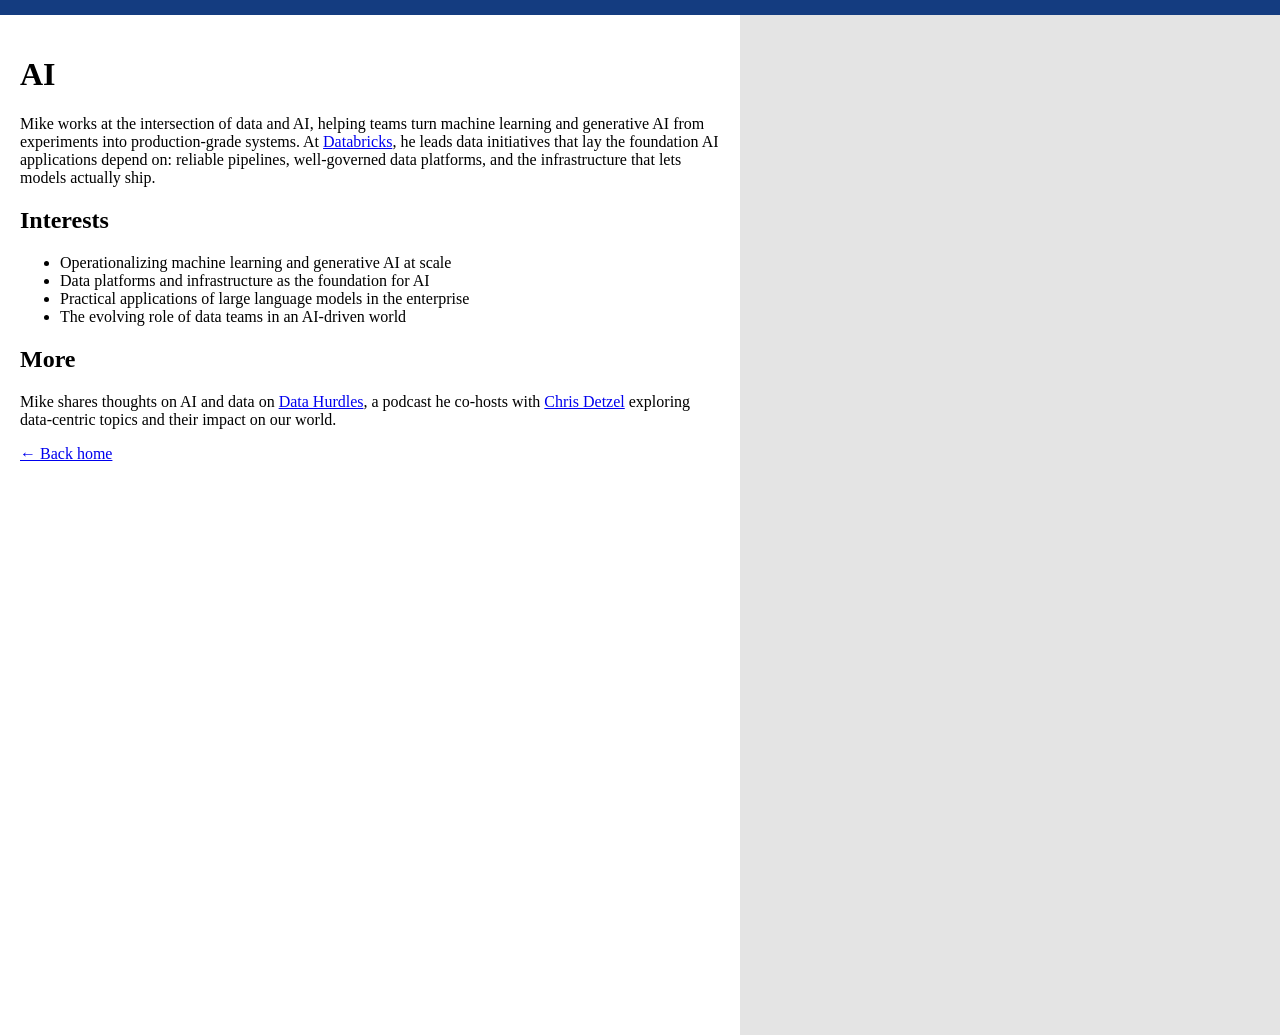
==== ai/index.html @ a96632f6 "Add an AI-focused page Adds an /ai page highlighting Mike's work and interests at the intersection o" ====
<!DOCTYPE html>
<html lang="en">
  <head>
    <meta charset="UTF-8" />
    <meta name="viewport" content="width=device-width, initial-scale=1.0" />
    <link rel="stylesheet" href="../css/style.css" />
    <title>AI | Mike Burke</title>
  </head>
  <body>
    <div class="color_bar"></div>
    <div class="container">
      <h1>AI</h1>
      <p>
        Mike works at the intersection of data and AI, helping teams turn
        machine learning and generative AI from experiments into
        production-grade systems. At <a href="https://www.databricks.com/">Databricks</a>,
        he leads data initiatives that lay the foundation AI applications
        depend on: reliable pipelines, well-governed data platforms, and the
        infrastructure that lets models actually ship.
      </p>
      <h2>Interests</h2>
      <ul>
        <li>Operationalizing machine learning and generative AI at scale</li>
        <li>Data platforms and infrastructure as the foundation for AI</li>
        <li>Practical applications of large language models in the enterprise</li>
        <li>The evolving role of data teams in an AI-driven world</li>
      </ul>
      <h2>More</h2>
      <p>
        Mike shares thoughts on AI and data on
        <a href="https://datahurdles.com/">Data Hurdles</a>, a podcast he
        co-hosts with <a href="https://chrisdetzel.com/" target="_blank">Chris Detzel</a>
        exploring data-centric topics and their impact on our world.
      </p>
      <p><a href="../index.html">&larr; Back home</a></p>
    </div>
  </body>
</html>
---- css/style.css ----
body {
    padding: 0px;
    margin: 0px;
    background-color: rgb(228, 228, 228);
    width: 100%;
}
.container {
    background: #fff;
    max-width: 700px;
    min-height: 100vh;
    padding: 20px 20px 100px 20px;    
}
.color_bar {
    background-color: #143c80;
    height: 15px;
}
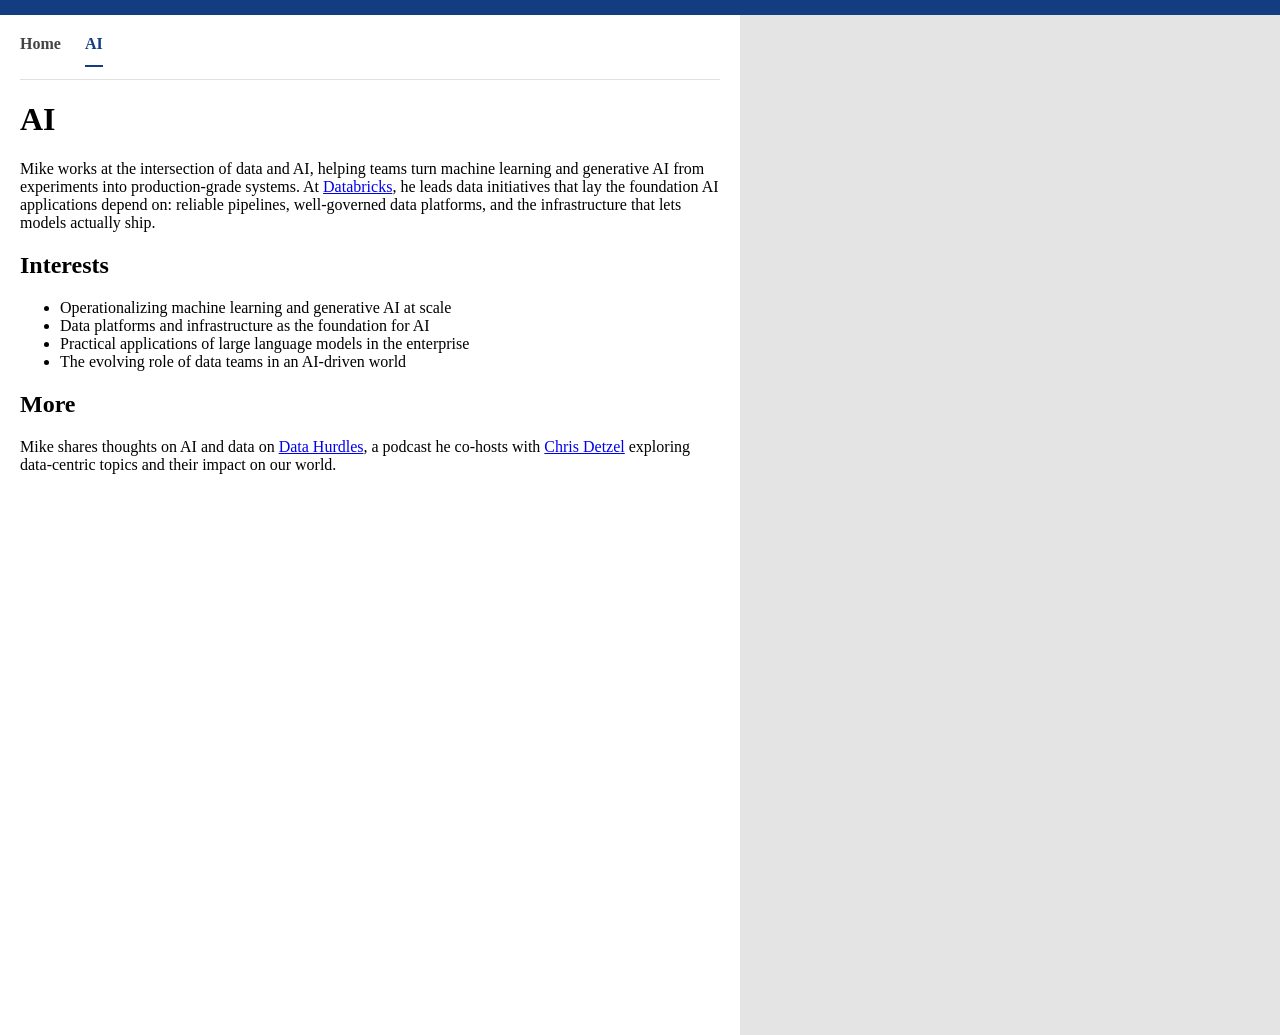
==== commit 2bd1d9c9: "Add site navigation header Adds a shared nav header linking Home and AI pages, styled with an active" ====
--- a/ai/index.html
+++ b/ai/index.html
@@ -9,6 +9,10 @@
   <body>
     <div class="color_bar"></div>
     <div class="container">
+      <nav class="site_nav">
+        <a href="../index.html">Home</a>
+        <a href="./index.html" aria-current="page">AI</a>
+      </nav>
       <h1>AI</h1>
       <p>
         Mike works at the intersection of data and AI, helping teams turn
@@ -32,7 +36,6 @@
         co-hosts with <a href="https://chrisdetzel.com/" target="_blank">Chris Detzel</a>
         exploring data-centric topics and their impact on our world.
       </p>
-      <p><a href="../index.html">&larr; Back home</a></p>
     </div>
   </body>
 </html>
--- a/css/style.css
+++ b/css/style.css
@@ -13,4 +13,24 @@
 .color_bar {
     background-color: #143c80;
     height: 15px;
+}
+.site_nav {
+    display: flex;
+    gap: 24px;
+    margin: 0 0 20px 0;
+    padding-bottom: 12px;
+    border-bottom: 1px solid #e0e0e0;
+}
+.site_nav a {
+    color: #444;
+    text-decoration: none;
+    font-weight: 600;
+}
+.site_nav a:hover {
+    color: #143c80;
+}
+.site_nav a[aria-current="page"] {
+    color: #143c80;
+    border-bottom: 2px solid #143c80;
+    padding-bottom: 12px;
 }
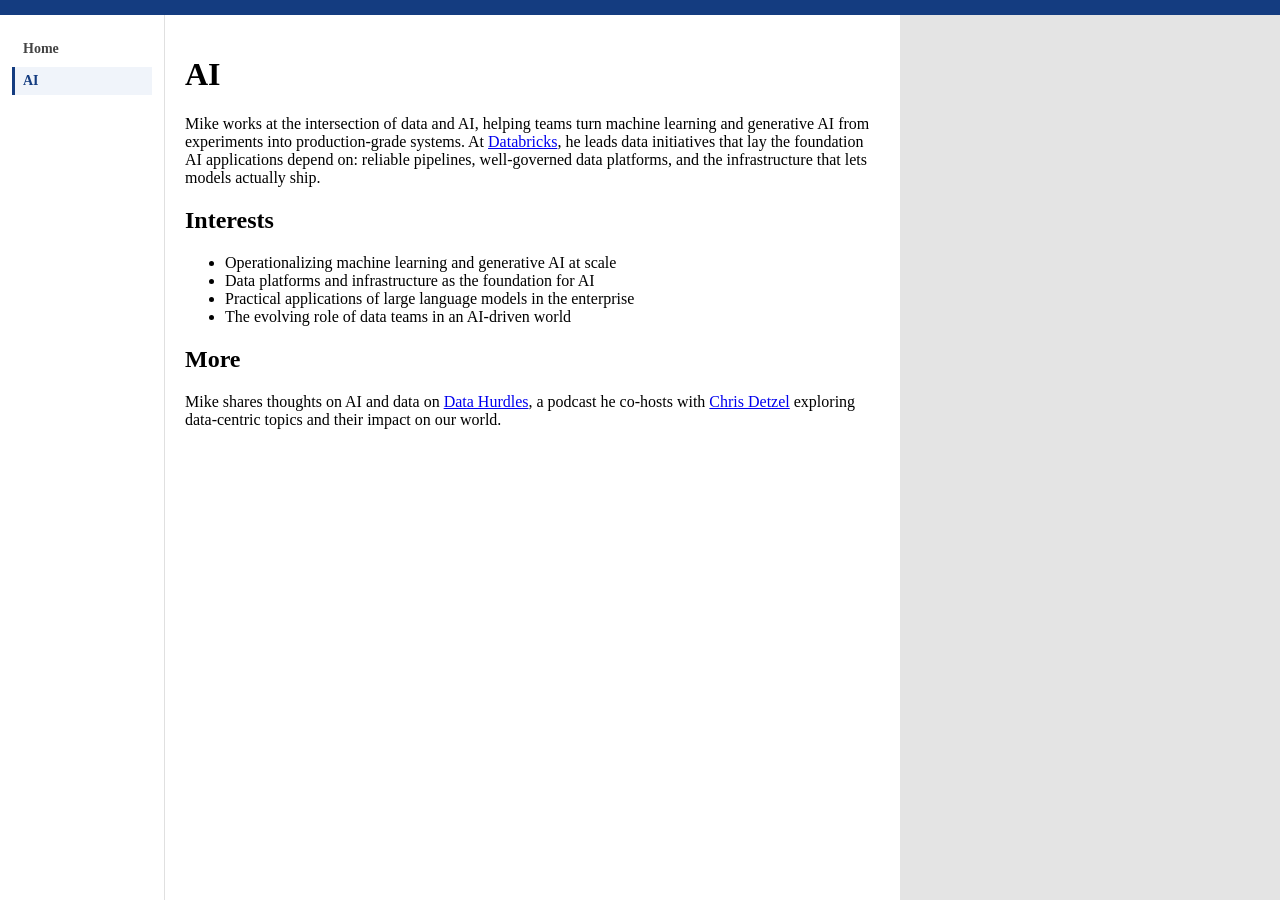
==== commit 73616b37: "Move site nav to a left sidebar Gives room to grow the link list without crowding page content." ====
--- a/ai/index.html
+++ b/ai/index.html
@@ -8,11 +8,12 @@
   </head>
   <body>
     <div class="color_bar"></div>
-    <div class="container">
+    <div class="page">
       <nav class="site_nav">
         <a href="../index.html">Home</a>
         <a href="./index.html" aria-current="page">AI</a>
       </nav>
+      <div class="container">
       <h1>AI</h1>
       <p>
         Mike works at the intersection of data and AI, helping teams turn
@@ -36,6 +37,7 @@
         co-hosts with <a href="https://chrisdetzel.com/" target="_blank">Chris Detzel</a>
         exploring data-centric topics and their impact on our world.
       </p>
+      </div>
     </div>
   </body>
 </html>
--- a/css/style.css
+++ b/css/style.css
@@ -4,11 +4,17 @@
     background-color: rgb(228, 228, 228);
     width: 100%;
 }
+.page {
+    display: flex;
+    align-items: stretch;
+    max-width: 900px;
+    background: #fff;
+    min-height: calc(100vh - 15px);
+}
 .container {
-    background: #fff;
-    max-width: 700px;
-    min-height: 100vh;
-    padding: 20px 20px 100px 20px;    
+    flex: 1;
+    min-width: 0;
+    padding: 20px 20px 100px 20px;
 }
 .color_bar {
     background-color: #143c80;
@@ -16,21 +22,25 @@
 }
 .site_nav {
     display: flex;
-    gap: 24px;
-    margin: 0 0 20px 0;
-    padding-bottom: 12px;
-    border-bottom: 1px solid #e0e0e0;
+    flex-direction: column;
+    gap: 4px;
+    flex: 0 0 140px;
+    padding: 20px 12px;
+    border-right: 1px solid #e0e0e0;
+    font-size: 14px;
 }
 .site_nav a {
     color: #444;
     text-decoration: none;
     font-weight: 600;
+    padding: 6px 8px;
+    border-left: 3px solid transparent;
 }
 .site_nav a:hover {
     color: #143c80;
 }
 .site_nav a[aria-current="page"] {
     color: #143c80;
-    border-bottom: 2px solid #143c80;
-    padding-bottom: 12px;
+    border-left: 3px solid #143c80;
+    background-color: #f0f4fa;
 }
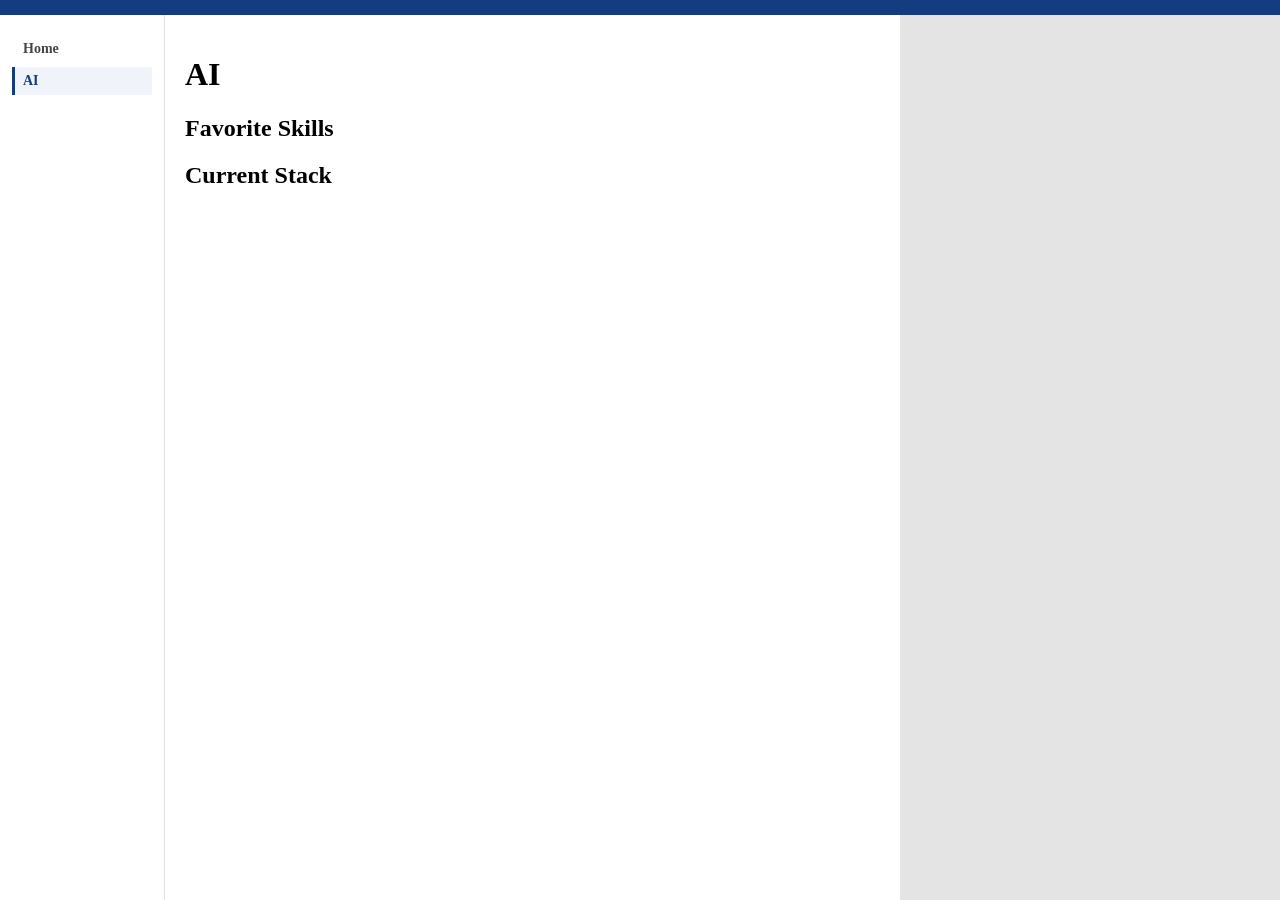
==== commit 50d18ed9: "Simplify AI page to skills and stack lists Removes the bio-style content and replaces it with empty " ====
--- a/ai/index.html
+++ b/ai/index.html
@@ -15,28 +15,12 @@
       </nav>
       <div class="container">
       <h1>AI</h1>
-      <p>
-        Mike works at the intersection of data and AI, helping teams turn
-        machine learning and generative AI from experiments into
-        production-grade systems. At <a href="https://www.databricks.com/">Databricks</a>,
-        he leads data initiatives that lay the foundation AI applications
-        depend on: reliable pipelines, well-governed data platforms, and the
-        infrastructure that lets models actually ship.
-      </p>
-      <h2>Interests</h2>
+      <h2>Favorite Skills</h2>
       <ul>
-        <li>Operationalizing machine learning and generative AI at scale</li>
-        <li>Data platforms and infrastructure as the foundation for AI</li>
-        <li>Practical applications of large language models in the enterprise</li>
-        <li>The evolving role of data teams in an AI-driven world</li>
       </ul>
-      <h2>More</h2>
-      <p>
-        Mike shares thoughts on AI and data on
-        <a href="https://datahurdles.com/">Data Hurdles</a>, a podcast he
-        co-hosts with <a href="https://chrisdetzel.com/" target="_blank">Chris Detzel</a>
-        exploring data-centric topics and their impact on our world.
-      </p>
+      <h2>Current Stack</h2>
+      <ul>
+      </ul>
       </div>
     </div>
   </body>
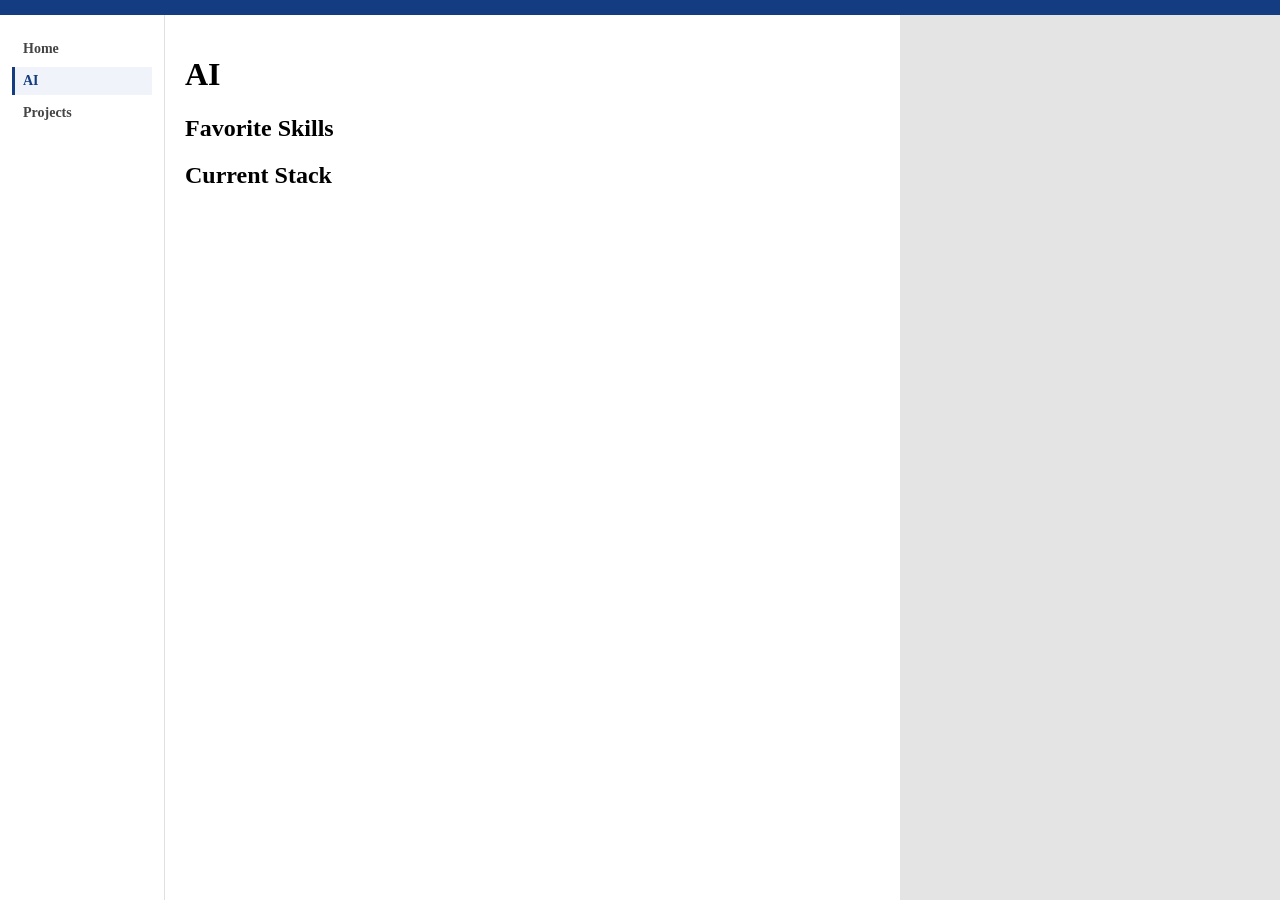
==== commit 36bd404e: "Template the sidebar nav into a single shared script Every page now renders its nav from js/nav.js o" ====
--- a/ai/index.html
+++ b/ai/index.html
@@ -9,10 +9,8 @@
   <body>
     <div class="color_bar"></div>
     <div class="page">
-      <nav class="site_nav">
-        <a href="../index.html">Home</a>
-        <a href="./index.html" aria-current="page">AI</a>
-      </nav>
+      <div id="site-nav" data-prefix="../" data-current="ai"></div>
+      <script src="../js/nav.js"></script>
       <div class="container">
       <h1>AI</h1>
       <h2>Favorite Skills</h2>
